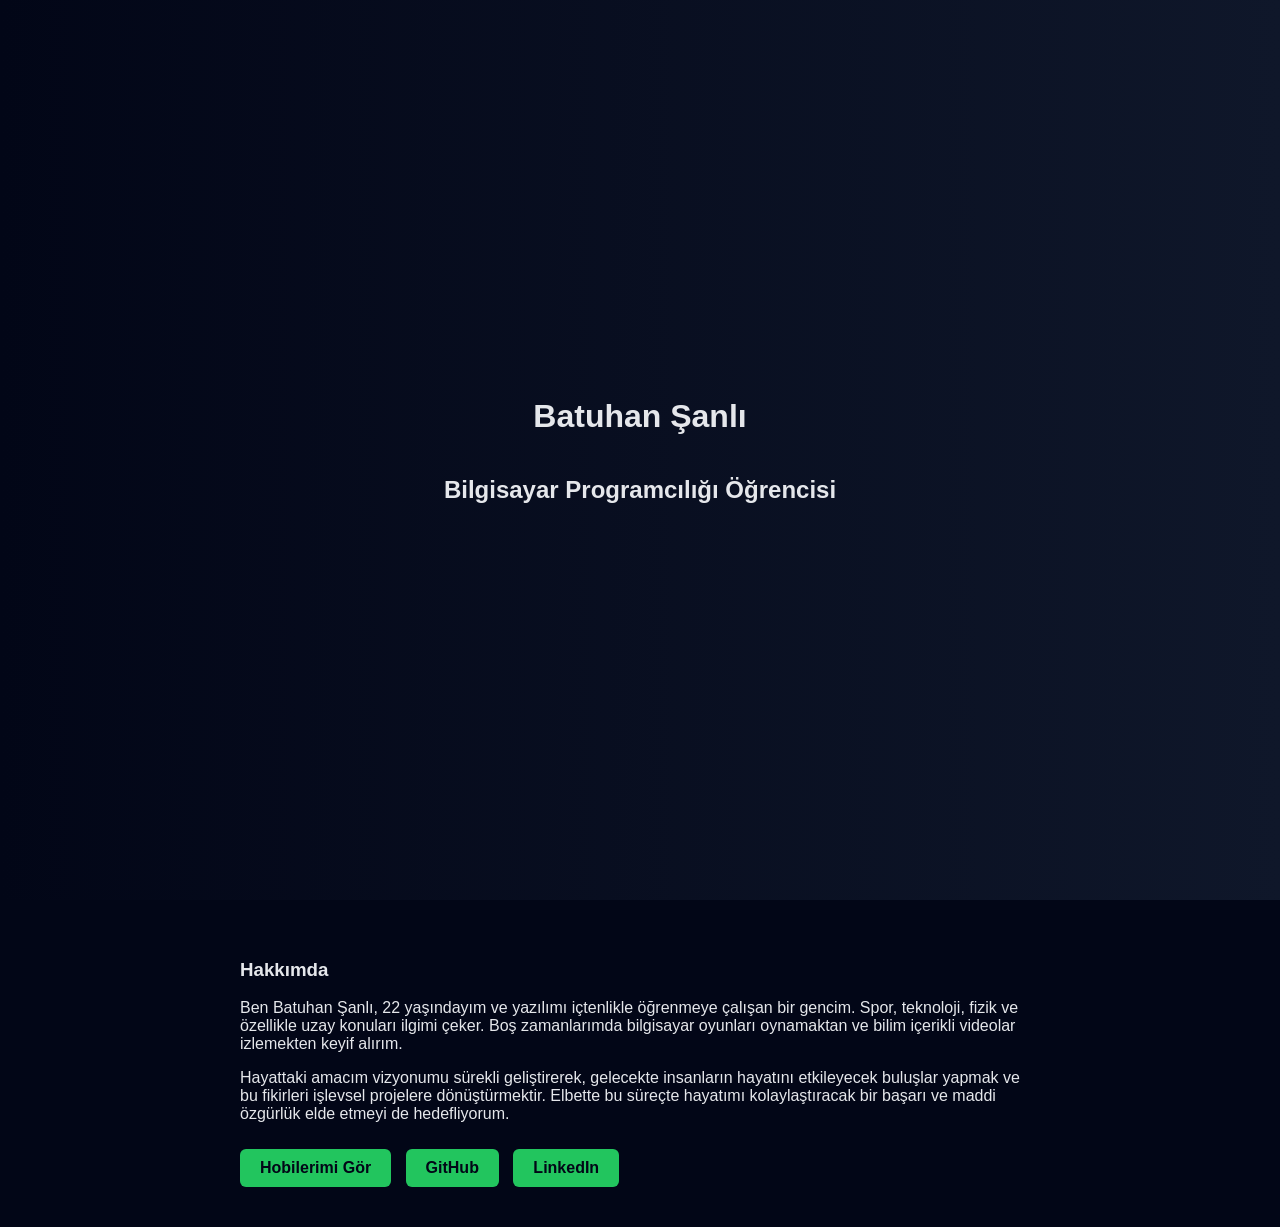
==== index.html @ 4e8fa70d "Add files via upload" ====
<!DOCTYPE html>
<html lang="tr">
<head>
    <meta charset="UTF-8">
    <title>Ana Sayfa</title>
    <link rel="stylesheet" href="style.css">
</head>
<body>

<div class="hero">
    <h1 class="fade-in">Batuhan Şanlı</h1>
    <h2 class="fade-in-delay">Bilgisayar Programcılığı Öğrencisi</h2>
</div>

<section class="content">
    <h3>Hakkımda</h3>
    <p>
        Ben Batuhan Şanlı, 22 yaşındayım ve yazılımı içtenlikle öğrenmeye çalışan
        bir gencim. Spor, teknoloji, fizik ve özellikle uzay konuları ilgimi çeker.
        Boş zamanlarımda bilgisayar oyunları oynamaktan ve bilim içerikli videolar
        izlemekten keyif alırım.
    </p>

    <p>
        Hayattaki amacım vizyonumu sürekli geliştirerek, gelecekte insanların
        hayatını etkileyecek buluşlar yapmak ve bu fikirleri işlevsel projelere
        dönüştürmektir. Elbette bu süreçte hayatımı kolaylaştıracak bir başarı ve
        maddi özgürlük elde etmeyi de hedefliyorum.
    </p>

    <a class="btn" href="hobiler.html">Hobilerimi Gör</a>
    <a class="btn" href="https://github.com/batuhansnlll" target="_blank">GitHub</a>
    <a class="btn" href="https://www.linkedin.com/in/batuhan-şanlı-a79831256/" target="_blank">LinkedIn</a>

</body>
</html>
---- style.css ----
body {
    margin: 0;
    font-family: Arial, sans-serif;
    background: #020617;
    color: #e5e7eb;
}

/* SİNEMATİK HERO */
.hero {
    height: 100vh;
    background: linear-gradient(to right, #020617, #0f172a);
    display: flex;
    flex-direction: column;
    justify-content: center;
    align-items: center;
    overflow: hidden;
}

/* FADE ANİMASYON */
.fade-in {
    opacity: 0;
    animation: fade 2s forwards;
}

.fade-in-delay {
    opacity: 0;
    animation: fade 2s forwards;
    animation-delay: 1s;
}

@keyframes fade {
    from {
        opacity: 0;
        transform: translateY(30px);
    }
    to {
        opacity: 1;
        transform: translateY(0);
    }
}

.content {
    padding: 40px;
    max-width: 800px;
    margin: auto;
}

.btn {
    display: inline-block;
    margin: 10px 10px 0 0;
    padding: 10px 20px;
    background: #22c55e;
    color: #020617;
    text-decoration: none;
    border-radius: 6px;
    font-weight: bold;
}

.btn:hover {
    background: #16a34a;
}

.image {
    width: 100%;
    border-radius: 10px;
    margin-top: 20px;
}

.simple-header {
    padding: 30px;
    text-align: center;
    background: #020617;
}
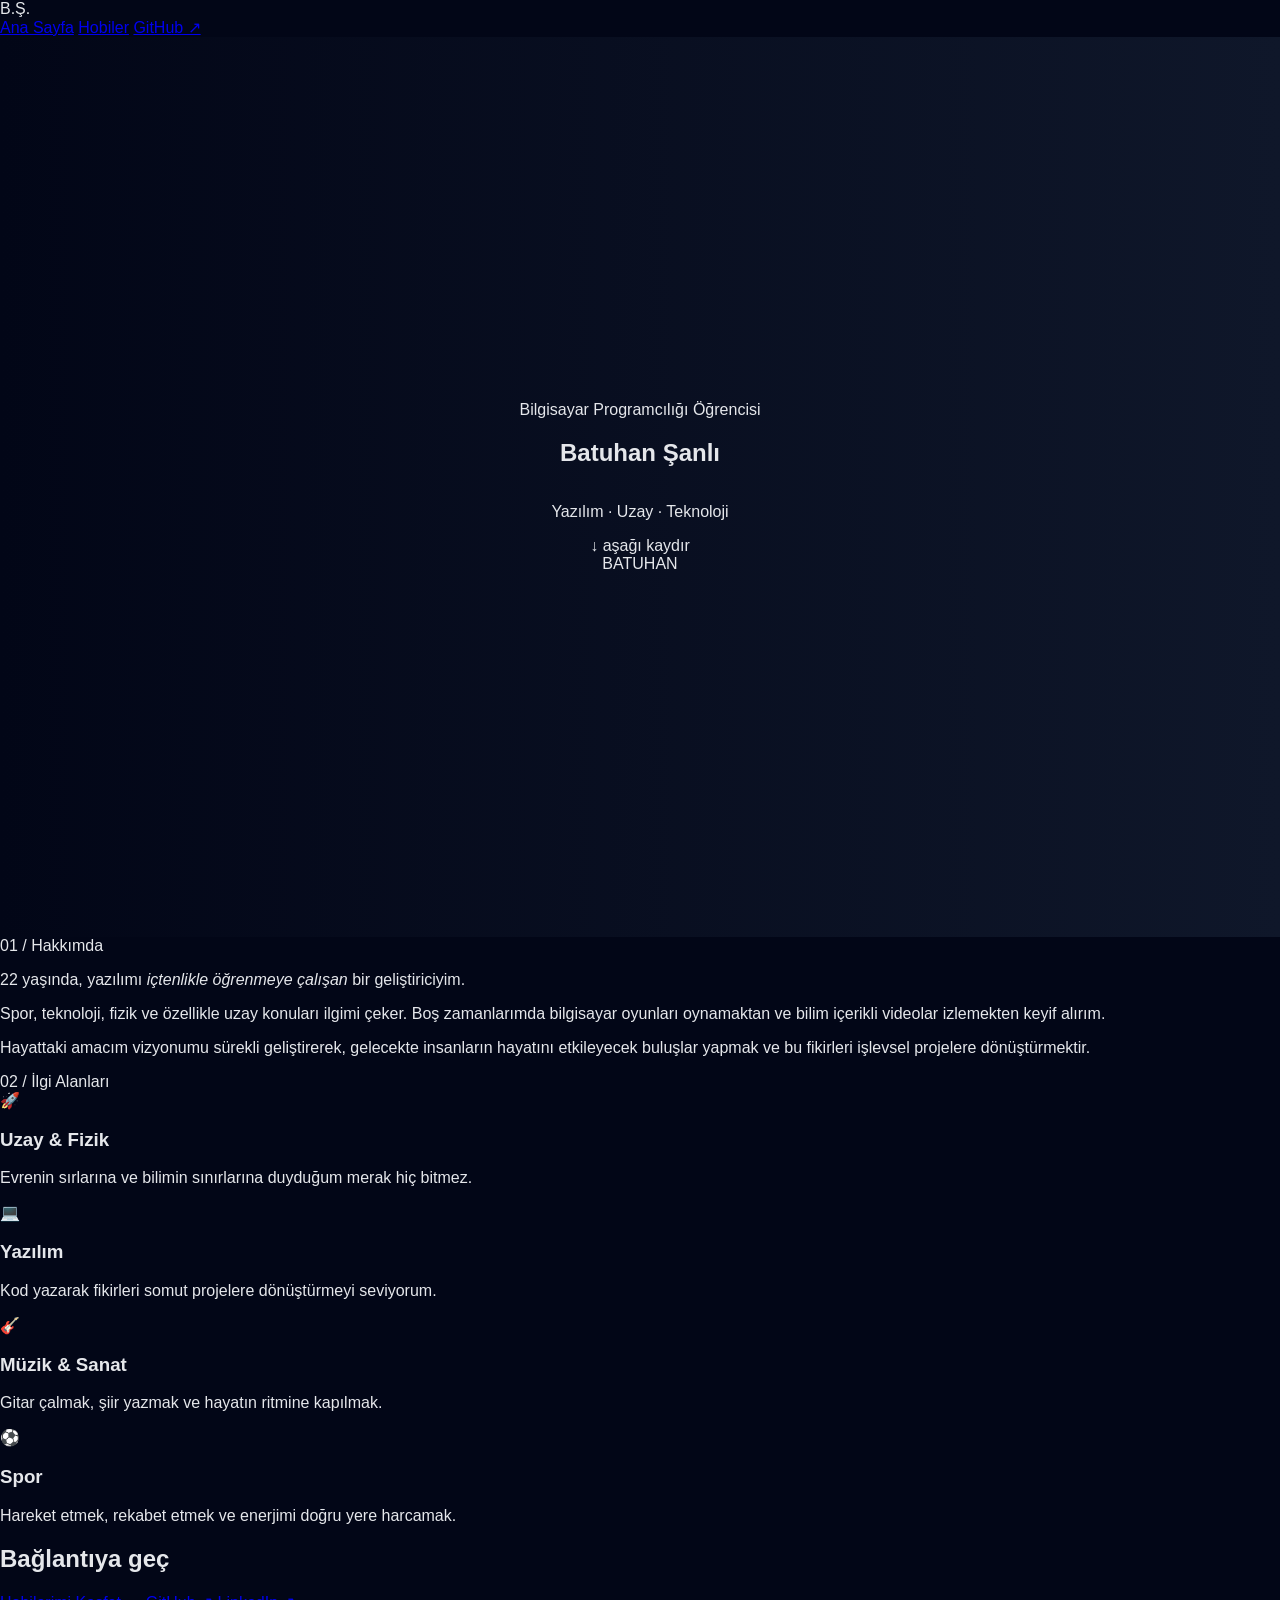
==== commit afc8961c: "Update index.html" ====
--- a/index.html
+++ b/index.html
@@ -2,35 +2,98 @@
 <html lang="tr">
 <head>
     <meta charset="UTF-8">
-    <title>Ana Sayfa</title>
+    <meta name="viewport" content="width=device-width, initial-scale=1.0">
+    <title>Batuhan Şanlı</title>
     <link rel="stylesheet" href="style.css">
+    <link rel="preconnect" href="https://fonts.googleapis.com">
+    <link href="https://fonts.googleapis.com/css2?family=Syne:wght@400;700;800&family=DM+Sans:ital,wght@0,300;0,400;1,300&display=swap" rel="stylesheet">
 </head>
 <body>
 
-<div class="hero">
-    <h1 class="fade-in">Batuhan Şanlı</h1>
-    <h2 class="fade-in-delay">Bilgisayar Programcılığı Öğrencisi</h2>
-</div>
+<nav>
+    <span class="nav-logo">B.Ş.</span>
+    <div class="nav-links">
+        <a href="index.html" class="active">Ana Sayfa</a>
+        <a href="hobiler.html">Hobiler</a>
+        <a href="https://github.com/batuhansnlll" target="_blank">GitHub ↗</a>
+    </div>
+</nav>
 
-<section class="content">
-    <h3>Hakkımda</h3>
-    <p>
-        Ben Batuhan Şanlı, 22 yaşındayım ve yazılımı içtenlikle öğrenmeye çalışan
-        bir gencim. Spor, teknoloji, fizik ve özellikle uzay konuları ilgimi çeker.
-        Boş zamanlarımda bilgisayar oyunları oynamaktan ve bilim içerikli videolar
-        izlemekten keyif alırım.
-    </p>
+<main>
+    <section class="hero">
+        <div class="hero-tag">Bilgisayar Programcılığı Öğrencisi</div>
+        <h1 class="hero-title">
+            <span class="line line1">Batuhan</span>
+            <span class="line line2">Şanlı</span>
+        </h1>
+        <p class="hero-sub">Yazılım · Uzay · Teknoloji</p>
+        <div class="hero-scroll">↓ aşağı kaydır</div>
+        <div class="hero-bg-text" aria-hidden="true">BATUHAN</div>
+    </section>
 
-    <p>
-        Hayattaki amacım vizyonumu sürekli geliştirerek, gelecekte insanların
-        hayatını etkileyecek buluşlar yapmak ve bu fikirleri işlevsel projelere
-        dönüştürmektir. Elbette bu süreçte hayatımı kolaylaştıracak bir başarı ve
-        maddi özgürlük elde etmeyi de hedefliyorum.
-    </p>
+    <section class="about">
+        <div class="about-grid">
+            <div class="about-label">
+                <span>01 / Hakkımda</span>
+            </div>
+            <div class="about-content">
+                <p class="about-big">
+                    22 yaşında, yazılımı <em>içtenlikle öğrenmeye çalışan</em> bir geliştiriciyim.
+                </p>
+                <p class="about-body">
+                    Spor, teknoloji, fizik ve özellikle uzay konuları ilgimi çeker.
+                    Boş zamanlarımda bilgisayar oyunları oynamaktan ve bilim içerikli
+                    videolar izlemekten keyif alırım.
+                </p>
+                <p class="about-body">
+                    Hayattaki amacım vizyonumu sürekli geliştirerek, gelecekte insanların
+                    hayatını etkileyecek buluşlar yapmak ve bu fikirleri işlevsel projelere
+                    dönüştürmektir.
+                </p>
+            </div>
+        </div>
+    </section>
 
-    <a class="btn" href="hobiler.html">Hobilerimi Gör</a>
-    <a class="btn" href="https://github.com/batuhansnlll" target="_blank">GitHub</a>
-    <a class="btn" href="https://www.linkedin.com/in/batuhan-şanlı-a79831256/" target="_blank">LinkedIn</a>
+    <section class="interests">
+        <div class="interests-label">02 / İlgi Alanları</div>
+        <div class="interests-grid">
+            <div class="interest-card">
+                <span class="interest-icon">🚀</span>
+                <h3>Uzay & Fizik</h3>
+                <p>Evrenin sırlarına ve bilimin sınırlarına duyduğum merak hiç bitmez.</p>
+            </div>
+            <div class="interest-card">
+                <span class="interest-icon">💻</span>
+                <h3>Yazılım</h3>
+                <p>Kod yazarak fikirleri somut projelere dönüştürmeyi seviyorum.</p>
+            </div>
+            <div class="interest-card">
+                <span class="interest-icon">🎸</span>
+                <h3>Müzik & Sanat</h3>
+                <p>Gitar çalmak, şiir yazmak ve hayatın ritmine kapılmak.</p>
+            </div>
+            <div class="interest-card">
+                <span class="interest-icon">⚽</span>
+                <h3>Spor</h3>
+                <p>Hareket etmek, rekabet etmek ve enerjimi doğru yere harcamak.</p>
+            </div>
+        </div>
+    </section>
+
+    <section class="cta">
+        <h2>Bağlantıya geç</h2>
+        <div class="cta-links">
+            <a class="cta-btn" href="hobiler.html">Hobilerimi Keşfet →</a>
+            <a class="cta-btn outline" href="https://github.com/batuhansnlll" target="_blank">GitHub ↗</a>
+            <a class="cta-btn outline" href="https://www.linkedin.com/in/batuhan-şanlı-a79831256/" target="_blank">LinkedIn ↗</a>
+        </div>
+    </section>
+</main>
+
+<footer>
+    <span>© 2026 Batuhan Şanlı</span>
+    <span>batuhansnlll.github.io</span>
+</footer>
 
 </body>
-</html>+</html>
